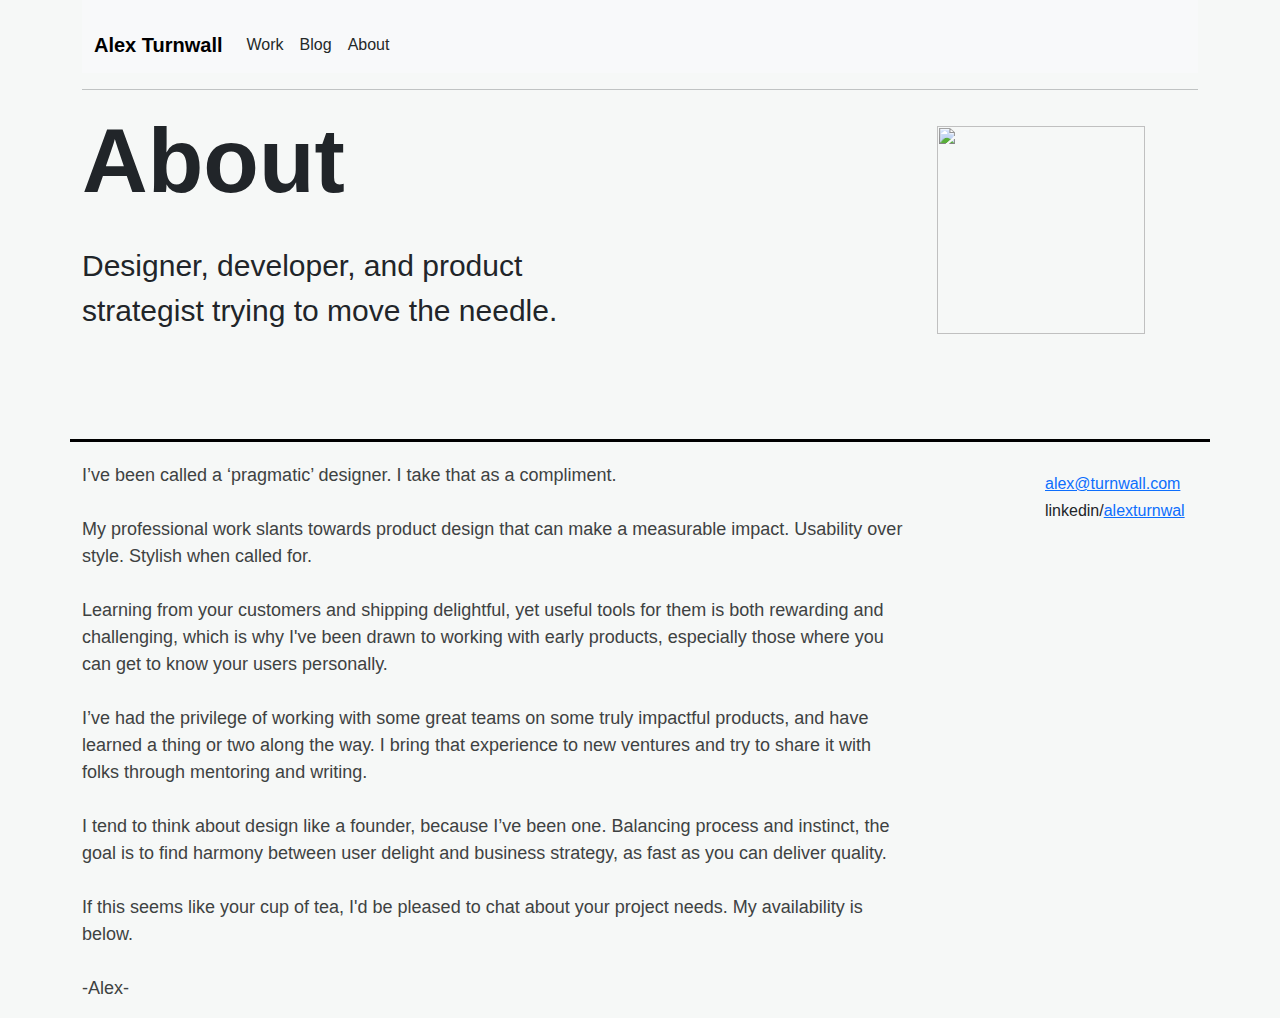
==== about.html @ 4a755e0f "page redirecting file" ====
<!DOCTYPE html>
<html lang="en">
  <head>
    <meta charset="UTF-8" />
    <meta http-equiv="X-UA-Compatible" content="IE=edge" />
    <meta name="viewport" content="width=device-width, initial-scale=1.0" />
    <link
      href="https://cdn.jsdelivr.net/npm/bootstrap@5.2.3/dist/css/bootstrap.min.css"
      rel="stylesheet"
    />
    <script src="https://cdn.jsdelivr.net/npm/bootstrap@5.2.3/dist/js/bootstrap.bundle.min.js"></script>
    <title>About</title>
    <link rel="stylesheet" href="about.css" />

    <script
      src="https://kit.fontawesome.com/0caf778b15.js"
      crossorigin="anonymous"
    ></script>
  </head>
  <body>
    <div class="container">
      <!--Navbar and navbar icon for small screen-->
      <nav class="navbar navbar-expand-lg navbar-light bg-light">
        <div class="container-fluid">
          <b>
            <a
              class="navbar-brand"
              href="/index.html"
              style="font-family: Arial, Helvetica, sans-serif"
              >Alex Turnwall</a
            ></b
          >
          <button
            class="navbar-toggler"
            type="button"
            data-bs-toggle="collapse"
            data-bs-target="#navbarSupportedContent"
            aria-controls="navbarSupportedContent"
            aria-expanded="false"
            aria-label="Toggle navigation"
          >
            <span class="navbar-toggler-icon"></span>
          </button>
          <div class="collapse navbar-collapse" id="navbarSupportedContent">
            <ul class="navbar-nav me-auto mb-2 mb-lg-0">
              <li class="nav-item">
                <a
                  class="nav-link"
                  aria-current="page"
                  href="/work.html"
                  style="
                    color: #242929;
                    font-family: Arial, Helvetica, sans-serif;
                  "
                  >Work</a
                >
              </li>
              <li class="nav-item">
                <a
                  class="nav-link"
                  href="/blog.html"
                  style="
                    color: #242929;
                    font-family: Arial, Helvetica, sans-serif;
                  "
                  >Blog</a
                >
              </li>
              <li class="nav-item">
                <a
                  class="nav-link"
                  href="/about.html"
                  style="
                    color: #242929;
                    font-family: Arial, Helvetica, sans-serif;
                  "
                  >About</a
                >
              </li>
              <li class="nav-item dropdown">
                <ul class="dropdown-menu" aria-labelledby="navbarDropdown">
                  <li>
                    <a
                      class="dropdown-item"
                      href="/work.html"
                      style="
                        color: #242929;
                        font-family: Arial, Helvetica, sans-serif;
                      "
                      >Work</a
                    >
                  </li>
                  <li>
                    <a
                      class="dropdown-item"
                      href="/blog.html"
                      style="
                        color: #242929;
                        font-family: Arial, Helvetica, sans-serif;
                      "
                      >Blog</a
                    >
                  </li>
                  <li><hr class="dropdown-divider" /></li>
                  <li>
                    <a
                      class="dropdown-item"
                      href="/about.html"
                      style="
                        color: #242929;
                        font-family: Arial, Helvetica, sans-serif;
                      "
                      >About</a
                    >
                  </li>
                </ul>
              </li>
            </ul>
          </div>
        </div>
      </nav>

      <div class="break">
        <hr />
      </div>
      <!-- 2 parts one for title name and description another for photo of author-->
      <div class="aboutpart row">
        <div class="firstpart col-lg-9">
          <div class="about">
            <h1><b>About</b></h1>
          </div>
          <div class="subtitle">
            <p>
              Designer, developer, and product strategist trying to move the
              needle.
            </p>
          </div>
        </div>
        <div class="roundimg col-lg-3">
          <img
            src="https://www.turnwall.com/wp-content/themes/turnwall_theme/images/hire/headshot.png"
          />
        </div>
      </div>
      <!-- Second part where author is briefly discussed-->
      <div class="secondpart row">
        <div class="firstcontent col-lg-9">
          <p>
            I’ve been called a ‘pragmatic’ designer. I take that as a
            compliment.<br /><br />

            My professional work slants towards product design that can make a
            measurable impact. Usability over style. Stylish when called for.<br /><br />

            Learning from your customers and shipping delightful, yet useful
            tools for them is both rewarding and challenging, which is why I've
            been drawn to working with early products, especially those where
            you can get to know your users personally.<br /><br />

            I’ve had the privilege of working with some great teams on some
            truly impactful products, and have learned a thing or two along the
            way. I bring that experience to new ventures and try to share it
            with folks through mentoring and writing.<br /><br />

            I tend to think about design like a founder, because I’ve been one.
            Balancing process and instinct, the goal is to find harmony between
            user delight and business strategy, as fast as you can deliver
            quality.<br /><br />

            If this seems like your cup of tea, I'd be pleased to chat about
            your project needs. My availability is below.<br /><br />

            -Alex-
          </p>
        </div>
        <!-- Links for contacting author-->
        <div class="mail col-lg-3">
          <p><a href="www.google.com">alex@turnwall.com</a></p>

          <p>linkedin/<a href="www.google.com">alexturnwal</a></p>
        </div>
      </div>
    </div>
  </body>
</html>
---- about.css ----
body {
  background-color: #f6f8f7;
}

.container {
  width: 90%;
  font-family: Arial, Helvetica, sans-serif;
}

.navbar {
  padding-top: 25px;
}

.navbar a {
  color: black;
}

#navbarNav {
  padding-left: 90px;
}

.aboutpart {
  border-bottom: 3px solid black;
}

.about h1 {
  font-size: 91px;
  letter-spacing: 0px;
}

.subtitle p {
  font-size: 30px;
  padding-top: 20px;
  padding-bottom: 90px;
  width: 60%;
}

.roundimg img {
  height: 208px;
  width: 208px;
  margin-top: 20px;
}

.firstcontent p {
  padding-top: 20px;
  color: #3e4242;
  font-size: 18px;
}

.mail {
  padding-left: 120px;
  padding-top: 30px;
}

.mail p {
  margin-bottom: 3px;
  margin-right: 0px;
}

@media only screen and (max-width: 992px) {
  .subtitle p {
    padding-bottom: 0px;
  }
}
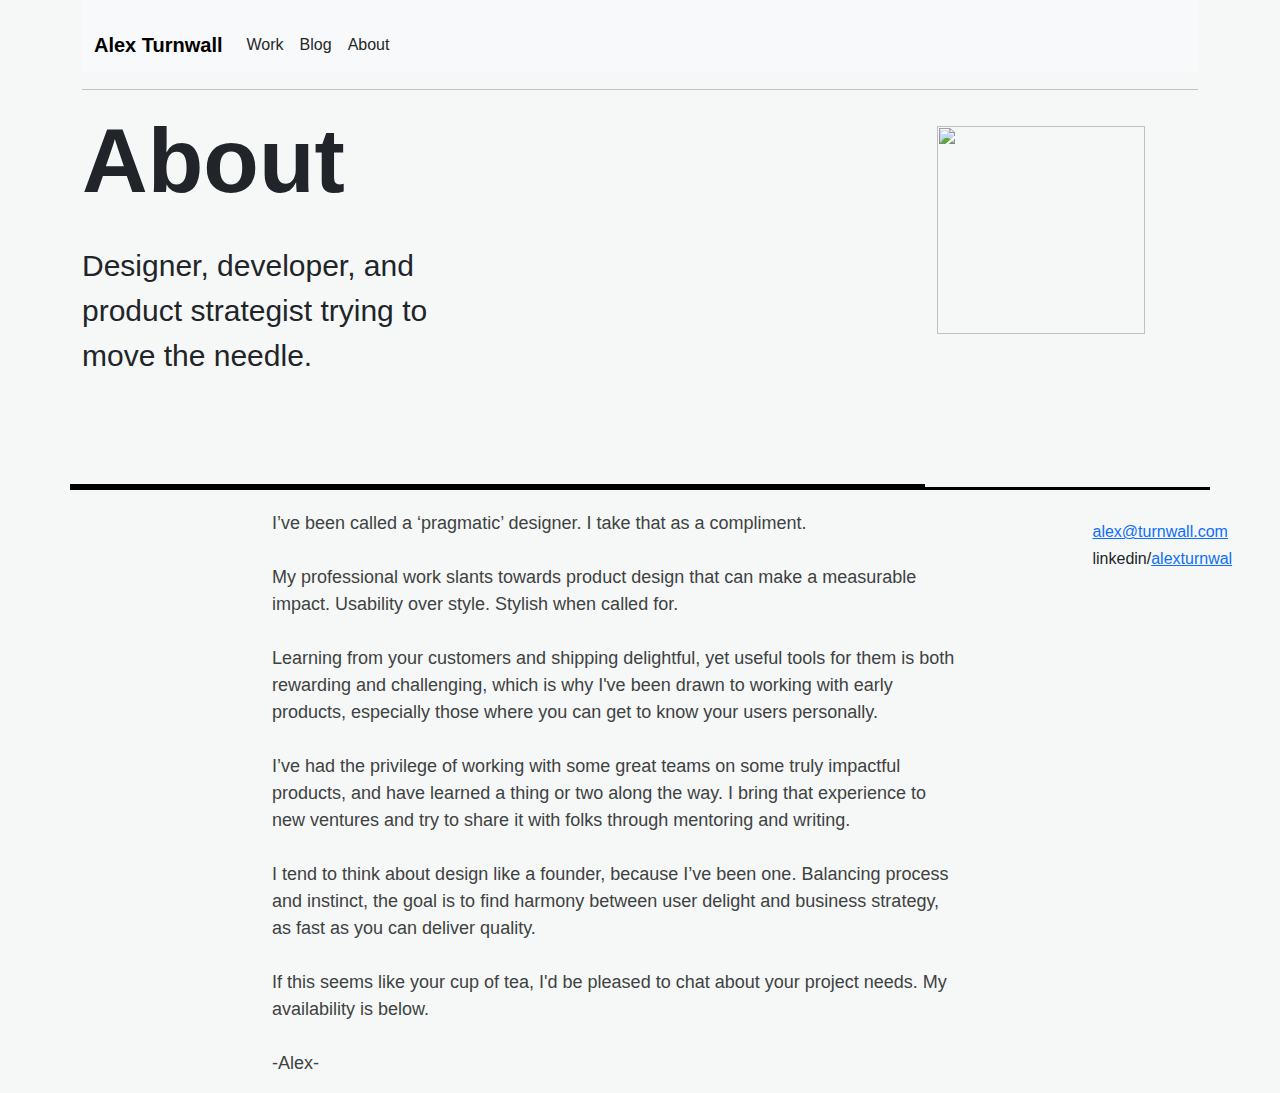
==== commit 4489018f: "merged css" ====
--- a/about.html
+++ b/about.html
@@ -10,7 +10,7 @@
     />
     <script src="https://cdn.jsdelivr.net/npm/bootstrap@5.2.3/dist/js/bootstrap.bundle.min.js"></script>
     <title>About</title>
-    <link rel="stylesheet" href="about.css" />
+    <link rel="stylesheet" href="index.css" />
 
     <script
       src="https://kit.fontawesome.com/0caf778b15.js"
@@ -25,7 +25,7 @@
           <b>
             <a
               class="navbar-brand"
-              href="/index.html"
+              onclick="index()"
               style="font-family: Arial, Helvetica, sans-serif"
               >Alex Turnwall</a
             ></b
@@ -47,7 +47,7 @@
                 <a
                   class="nav-link"
                   aria-current="page"
-                  href="/work.html"
+                  onclick="work()"
                   style="
                     color: #242929;
                     font-family: Arial, Helvetica, sans-serif;
@@ -58,7 +58,7 @@
               <li class="nav-item">
                 <a
                   class="nav-link"
-                  href="/blog.html"
+                  onclick="blog()"
                   style="
                     color: #242929;
                     font-family: Arial, Helvetica, sans-serif;
@@ -69,7 +69,7 @@
               <li class="nav-item">
                 <a
                   class="nav-link"
-                  href="/about.html"
+                  onclick="about()"
                   style="
                     color: #242929;
                     font-family: Arial, Helvetica, sans-serif;
@@ -82,7 +82,7 @@
                   <li>
                     <a
                       class="dropdown-item"
-                      href="/work.html"
+                      onclick="work()"
                       style="
                         color: #242929;
                         font-family: Arial, Helvetica, sans-serif;
@@ -93,7 +93,7 @@
                   <li>
                     <a
                       class="dropdown-item"
-                      href="/blog.html"
+                      onclick="blog()"
                       style="
                         color: #242929;
                         font-family: Arial, Helvetica, sans-serif;
@@ -105,7 +105,7 @@
                   <li>
                     <a
                       class="dropdown-item"
-                      href="/about.html"
+                      onclick="about()"
                       style="
                         color: #242929;
                         font-family: Arial, Helvetica, sans-serif;
@@ -183,3 +183,6 @@
     </div>
   </body>
 </html>
+
+<!--JavaScript-->
+<script src="/app.js"></script>
--- a/index.css
+++ b/index.css
@@ -0,0 +1,326 @@
+body {
+  background-color: #f6f8f7;
+}
+
+.container {
+  width: 90%;
+  font-family: Arial, Helvetica, sans-serif;
+}
+
+.navbar {
+  padding-top: 25px;
+}
+
+.navbar a {
+  color: black;
+}
+
+#navbarNav {
+  padding-left: 90px;
+}
+
+.firstpart {
+  border-bottom: 3px solid black;
+}
+
+.index h1 {
+  font-size: 91px;
+  letter-spacing: 0px;
+  width: 65%;
+}
+
+.subtitle p {
+  font-size: 30px;
+  padding-top: 20px;
+  padding-bottom: 90px;
+  width: 50%;
+}
+
+.partone {
+  padding-top: 50px;
+}
+
+.image img {
+  padding-top: 45px;
+  height: 350px;
+  width: 650px;
+}
+
+.contenttitle {
+  font-size: 27px;
+  padding-bottom: 30px;
+}
+
+.contentpara {
+  font-size: 21px;
+}
+
+.explain {
+  padding-top: 60px;
+}
+
+@media only screen and (max-width: 767px) {
+  .subtitle p {
+    font-size: 15px;
+  }
+  .index h1 {
+    font-size: 45px;
+  }
+
+  .container {
+    width: 100%;
+    padding-left: 20px;
+  }
+}
+
+@media only screen and (max-width: 992px) {
+  .subtitle p {
+    padding-bottom: 0px;
+  }
+}
+/* 
+work.css */
+body {
+  background-color: #f6f8f7;
+}
+
+.container {
+  width: 90%;
+  font-family: Arial, Helvetica, sans-serif;
+}
+
+.navbar {
+  padding-top: 25px;
+}
+
+.navbar a {
+  color: black;
+}
+
+#navbarNav {
+  padding-left: 90px;
+}
+
+.firstpart {
+  border-bottom: 3px solid black;
+}
+
+.work h1 {
+  font-size: 91px;
+  letter-spacing: 0px;
+}
+
+.subtitle p {
+  font-size: 30px;
+  padding-top: 20px;
+  padding-bottom: 90px;
+}
+
+@media only screen and (max-width: 767px) {
+  .subtitle p {
+    font-size: 15px;
+  }
+  .work h1 {
+    font-size: 45px;
+  }
+
+  .container {
+    width: 100%;
+    padding-left: 20px;
+  }
+
+  .break {
+    width: 100%;
+  }
+}
+
+.partone {
+  padding-top: 50px;
+}
+
+.image img {
+  padding-top: 45px;
+  height: 350px;
+  width: 650px;
+}
+
+.contenttitle {
+  font-size: 27px;
+  padding-bottom: 30px;
+}
+
+.contentpara {
+  font-size: 21px;
+}
+
+.explain {
+  padding-top: 60px;
+}
+
+@media only screen and (min-width: 768px) {
+  .subtitle {
+    width: 60%;
+  }
+}
+
+@media only screen and (max-width: 992px) {
+  .subtitle p {
+    padding-bottom: 3px;
+  }
+}
+
+/* 
+about.css */
+body {
+  background-color: #f6f8f7;
+}
+
+.container {
+  width: 90%;
+  font-family: Arial, Helvetica, sans-serif;
+}
+
+.navbar {
+  padding-top: 25px;
+}
+
+.navbar a {
+  color: black;
+}
+
+#navbarNav {
+  padding-left: 90px;
+}
+
+.aboutpart {
+  border-bottom: 3px solid black;
+}
+
+.about h1 {
+  font-size: 91px;
+  letter-spacing: 0px;
+}
+
+.subtitle p {
+  font-size: 30px;
+  padding-top: 20px;
+  padding-bottom: 90px;
+  width: 60%;
+}
+
+.roundimg img {
+  height: 208px;
+  width: 208px;
+  margin-top: 20px;
+}
+
+.firstcontent p {
+  padding-top: 20px;
+  color: #3e4242;
+  font-size: 18px;
+}
+
+.mail {
+  padding-left: 120px;
+  padding-top: 30px;
+}
+
+.mail p {
+  margin-bottom: 3px;
+  margin-right: 0px;
+}
+
+@media only screen and (max-width: 992px) {
+  .subtitle p {
+    padding-bottom: 0px;
+  }
+}
+
+/* 
+blog.css */
+body {
+  background-color: #f6f8f7;
+}
+
+.container {
+  width: 90%;
+  font-family: Arial, Helvetica, sans-serif;
+}
+
+.navbar {
+  padding-top: 25px;
+}
+
+.navbar a {
+  color: black;
+}
+
+#navbarNav {
+  padding-left: 90px;
+}
+
+.firstpart {
+  border-bottom: 3px solid black;
+}
+
+.blog h1 {
+  font-size: 91px;
+  letter-spacing: 0px;
+}
+
+.subtitle p {
+  font-size: 30px;
+  padding-top: 20px;
+  padding-bottom: 90px;
+  width: 70%;
+}
+
+.secondpart {
+  padding-left: 190px;
+}
+
+.worklife {
+  padding-top: 20px;
+  color: #585e5e;
+}
+
+.headingtitle {
+  font-size: 28px;
+}
+
+.paragraph {
+  padding: 20px 0px 0px 0px;
+  width: 55%;
+}
+
+.time {
+  color: #585e5e;
+  padding: 0px 0px 20px 0px;
+}
+
+@media only screen and (max-width: 767px) {
+  .subtitle p {
+    font-size: 15px;
+  }
+  .blog h1 {
+    font-size: 45px;
+  }
+
+  .container {
+    width: 100%;
+    padding-left: 20px;
+  }
+
+  .break {
+    width: 100%;
+  }
+}
+
+@media only screen and (max-width: 992px) {
+  .secondpart {
+    padding-left: 3px;
+  }
+  .subtitle p {
+    padding-bottom: 20px;
+  }
+}
